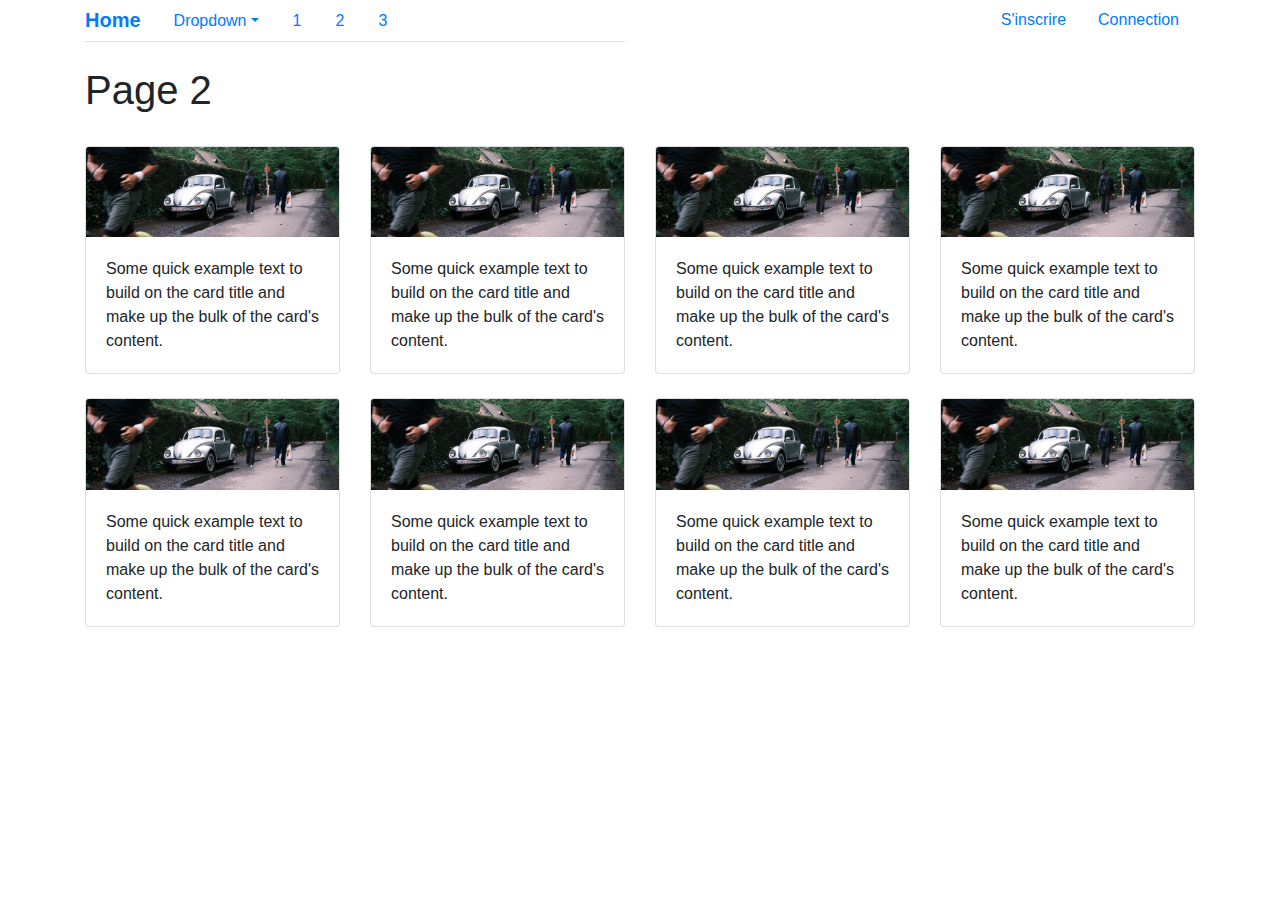
==== page2.html @ d8bb24d7 "first commit" ====
<html lang="en">
<head>
    <meta charset="UTF-8">
    <meta http-equiv="X-UA-Compatible" content="IE=edge">
    <meta name="viewport" content="width=device-width, initial-scale=1.0">
    <title>Nino Aveni</title>

        <link rel="stylesheet" href="css/bootstrap.min.css">
        <script src="js/jquery-3.6.0.min.js"></script>
        <script src="js/bootstrap.min.js"></script>
        <link rel="stylesheet" href="css/style.css">

</head>
<body>
    <div class="container-lg">
        <div class="row">
        <div class="col">
            <ul class="nav nav-tabs">
                <li class="nav-item">
                  <a class="navbar-brand bold" href="index.html">Home</a>
                </li>
                <li class="dropdown">
                  <a class="nav-link dropdown-toggle" data-toggle="dropdown" href="#dd" role="button">Dropdown</a>
                  <div class="dropdown-menu">
                    <a class="dropdown-item" href="#dd">Action</a>
                    <a class="dropdown-item" href="#dd">Another action</a>
                    <a class="dropdown-item" href="#dd">Something else here</a>
                    <div class="dropdown-divider"></div>
                    <a class="dropdown-item" href="#dd">Separated link</a>
                  </div>
                </li>
                <li class="nav-item">
                  <a class="nav-link" href="page1.html">1</a>
                </li>
                <li class="nav-item">
                  <a class="nav-link" href="page2.html">2</a>
                </li>
                <li class="nav-item">
                  <a class="nav-link" href="page3.html">3</a>
                </li>
              </ul>
        </div>
        <div class="col">
            <nav class="nav justify-content-end">
                <a class="nav-link" href="#">S'inscrire</a>
                <a class="nav-link" href="#">Connection</a>
              </nav>
                </div>
            </div>
    </div>
    <div class="container-lg home">
      <br>
        <h1>Page 2</h1> 
      <br>
        <div class="card-deck">
          <div class="card" style="width: 100%; height:100%">
            <img class="card-img-top" src="images/home carousel/homec1.jpg" alt="Card image cap">
            <div class="card-body">
              <p class="card-text">Some quick example text to build on the card title and make up the bulk of the card's content.</p>
            </div>
          </div>
          <div class="card" style="width: 100%; height:100%">
            <img class="card-img-top" src="images/home carousel/homec1.jpg" alt="Card image cap">
            <div class="card-body">
              <p class="card-text">Some quick example text to build on the card title and make up the bulk of the card's content.</p>
            </div>
          </div>
          <div class="card" style="width: 100%; height:100%">
            <img class="card-img-top" src="images/home carousel/homec1.jpg" alt="Card image cap">
            <div class="card-body">
              <p class="card-text">Some quick example text to build on the card title and make up the bulk of the card's content.</p>
            </div>
          </div>
          <div class="card" style="width: 100%; height:100%">
            <img class="card-img-top" src="images/home carousel/homec1.jpg" alt="Card image cap">
            <div class="card-body">
              <p class="card-text">Some quick example text to build on the card title and make up the bulk of the card's content.</p>
            </div>
          </div>
        </div>
        <br>
        <div class="card-deck">
          <div class="card" style="width: 100%; height:100%">
            <img class="card-img-top" src="images/home carousel/homec1.jpg" alt="Card image cap">
            <div class="card-body">
              <p class="card-text">Some quick example text to build on the card title and make up the bulk of the card's content.</p>
            </div>
          </div>
          <div class="card" style="width: 100%; height:100%">
            <img class="card-img-top" src="images/home carousel/homec1.jpg" alt="Card image cap">
            <div class="card-body">
              <p class="card-text">Some quick example text to build on the card title and make up the bulk of the card's content.</p>
            </div>
          </div>
          <div class="card" style="width: 100%; height:100%">
            <img class="card-img-top" src="images/home carousel/homec1.jpg" alt="Card image cap">
            <div class="card-body">
              <p class="card-text">Some quick example text to build on the card title and make up the bulk of the card's content.</p>
            </div>
          </div>
          <div class="card" style="width: 100%; height:100%">
            <img class="card-img-top" src="images/home carousel/homec1.jpg" alt="Card image cap">
            <div class="card-body">
              <p class="card-text">Some quick example text to build on the card title and make up the bulk of the card's content.</p>
            </div>
          </div>
        </div>
    </div>  
</body>
</html>
---- css/style.css ----
.bold {
    font-weight: bold;
}
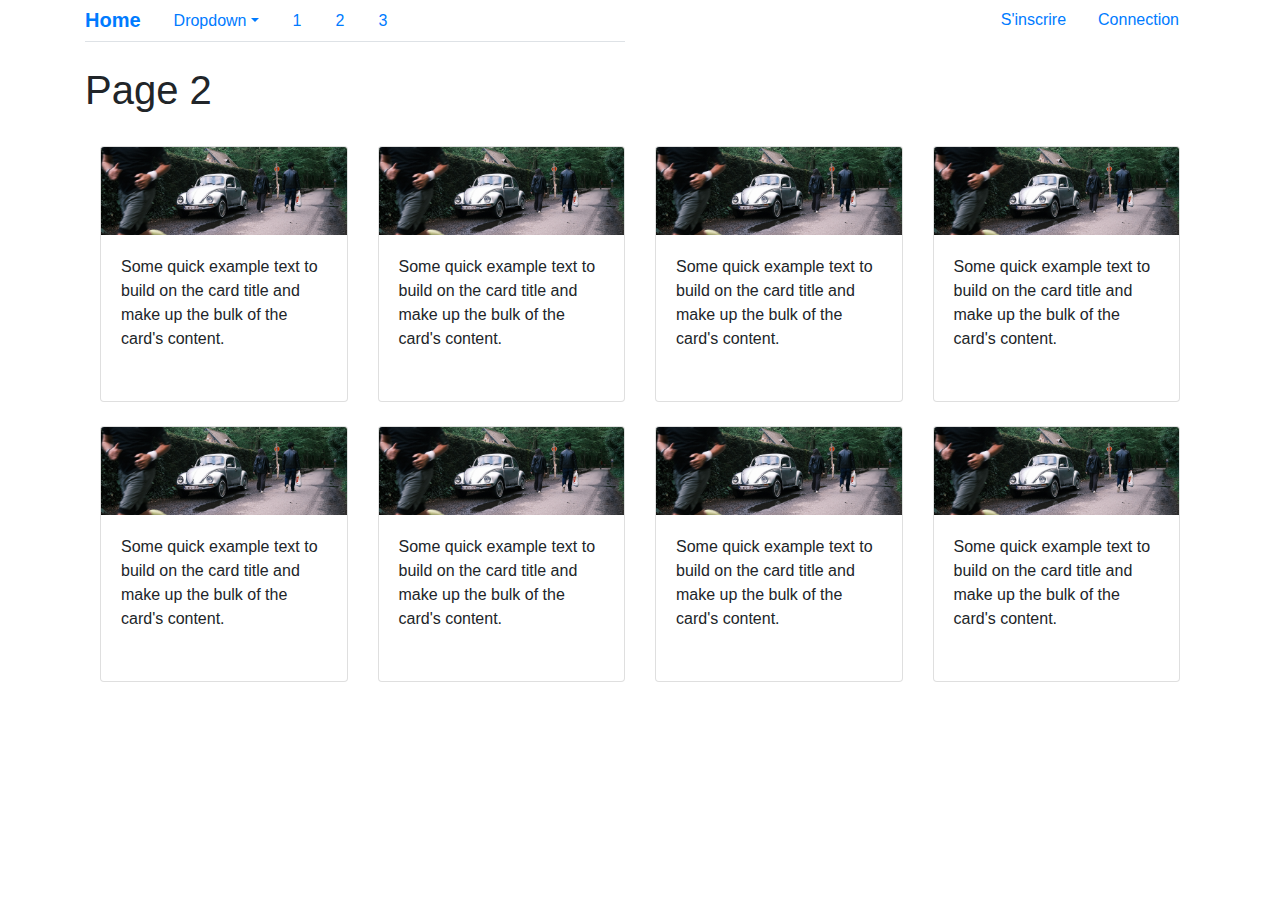
==== commit ae87257c: "second commit" ====
--- a/page2.html
+++ b/page2.html
@@ -52,26 +52,26 @@
       <br>
         <h1>Page 2</h1> 
       <br>
-        <div class="card-deck">
-          <div class="card" style="width: 100%; height:100%">
+        <div class="card-deck mx-5 mx-sm-0">
+          <div class="card">
             <img class="card-img-top" src="images/home carousel/homec1.jpg" alt="Card image cap">
             <div class="card-body">
               <p class="card-text">Some quick example text to build on the card title and make up the bulk of the card's content.</p>
             </div>
           </div>
-          <div class="card" style="width: 100%; height:100%">
+          <div class="card"  >
             <img class="card-img-top" src="images/home carousel/homec1.jpg" alt="Card image cap">
             <div class="card-body">
               <p class="card-text">Some quick example text to build on the card title and make up the bulk of the card's content.</p>
             </div>
           </div>
-          <div class="card" style="width: 100%; height:100%">
+          <div class="card"  >
             <img class="card-img-top" src="images/home carousel/homec1.jpg" alt="Card image cap">
             <div class="card-body">
               <p class="card-text">Some quick example text to build on the card title and make up the bulk of the card's content.</p>
             </div>
           </div>
-          <div class="card" style="width: 100%; height:100%">
+          <div class="card"  >
             <img class="card-img-top" src="images/home carousel/homec1.jpg" alt="Card image cap">
             <div class="card-body">
               <p class="card-text">Some quick example text to build on the card title and make up the bulk of the card's content.</p>
@@ -79,26 +79,26 @@
           </div>
         </div>
         <br>
-        <div class="card-deck">
-          <div class="card" style="width: 100%; height:100%">
+        <div class="card-deck mx-5 mx-sm-0">
+          <div class="card"  >
             <img class="card-img-top" src="images/home carousel/homec1.jpg" alt="Card image cap">
             <div class="card-body">
               <p class="card-text">Some quick example text to build on the card title and make up the bulk of the card's content.</p>
             </div>
           </div>
-          <div class="card" style="width: 100%; height:100%">
+          <div class="card"  >
             <img class="card-img-top" src="images/home carousel/homec1.jpg" alt="Card image cap">
             <div class="card-body">
               <p class="card-text">Some quick example text to build on the card title and make up the bulk of the card's content.</p>
             </div>
           </div>
-          <div class="card" style="width: 100%; height:100%">
+          <div class="card"  >
             <img class="card-img-top" src="images/home carousel/homec1.jpg" alt="Card image cap">
             <div class="card-body">
               <p class="card-text">Some quick example text to build on the card title and make up the bulk of the card's content.</p>
             </div>
           </div>
-          <div class="card" style="width: 100%; height:100%">
+          <div class="card"  >
             <img class="card-img-top" src="images/home carousel/homec1.jpg" alt="Card image cap">
             <div class="card-body">
               <p class="card-text">Some quick example text to build on the card title and make up the bulk of the card's content.</p>
--- a/css/style.css
+++ b/css/style.css
@@ -1,3 +1,9 @@
 .bold {
     font-weight: bold;
-}+}
+
+.card-deck .card {
+    min-height: 16rem;
+    
+}
+
